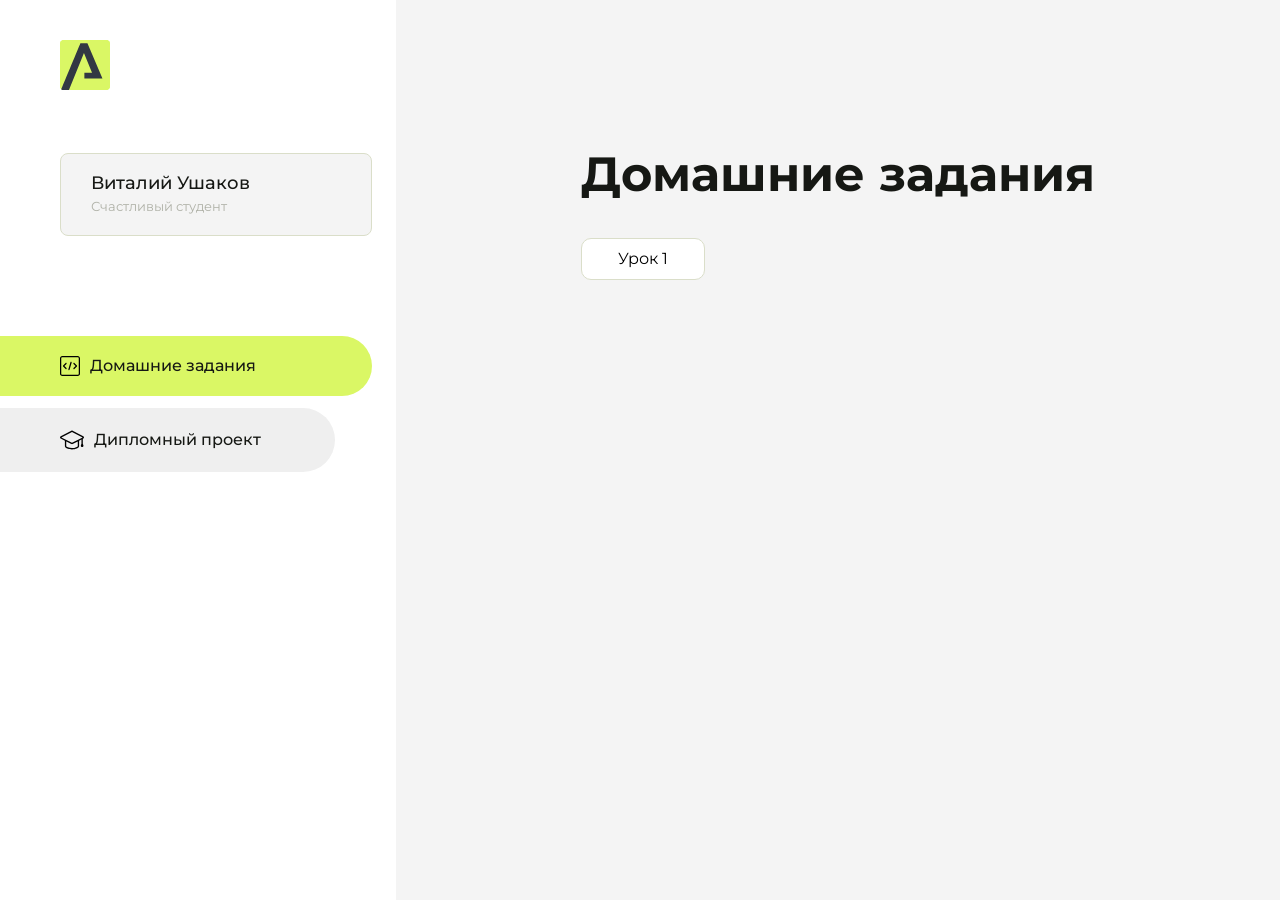
==== index.html @ bf3ef615 "Add files via upload" ====
<!DOCTYPE html>
<html lang="en">
<head>
    <meta charset="UTF-8">
    <meta name="viewport" content="width=device-width, initial-scale=1.0">
    <title>Домашняя работа</title>
    <link rel="shortcut icon" href="src/logo.ico" type="image/x-icon">
    <link rel="preconnect" href="https://fonts.googleapis.com">
    <link rel="preconnect" href="https://fonts.gstatic.com" crossorigin>
    <link href="https://fonts.googleapis.com/css2?family=Montserrat:wght@400;500;700&family=Rubik:wght@500&display=swap"
          rel="stylesheet">
    <link rel="stylesheet" href="src/style.css">
</head>
<body id="body">
<div class="overlay" id="overlay"></div>
<div class="layout">
    <div class="burger" id="burger">
        <svg viewBox="0 0 24 24" fill="none" xmlns="http://www.w3.org/2000/svg">
            <g id="SVGRepo_bgCarrier" stroke-width="0"></g>
            <g id="SVGRepo_tracerCarrier" stroke-linecap="round" stroke-linejoin="round"></g>
            <g id="SVGRepo_iconCarrier">
                <path d="M4 18L20 18" stroke="#DAF765" stroke-width="2" stroke-linecap="round"></path>
                <path d="M4 12L20 12" stroke="#DAF765" stroke-width="2" stroke-linecap="round"></path>
                <path d="M4 6L20 6" stroke="#DAF765" stroke-width="2" stroke-linecap="round"></path>
            </g>
        </svg>
    </div>
    <aside class="sidebar" id="sidebar">
        <div class="sidebar__inner">
            <div class="logo">
                <svg width="50" height="50" viewBox="0 0 50 50" fill="none" xmlns="http://www.w3.org/2000/svg">
                    <g clip-path="url(#clip0_513_74730)">
                        <path d="M46.17 -0.257004H3.83C1.57281 -0.257004 -0.257 1.57281 -0.257 3.83V46.17C-0.257 48.4272 1.57281 50.257 3.83 50.257H46.17C48.4272 50.257 50.257 48.4272 50.257 46.17V3.83C50.257 1.57281 48.4272 -0.257004 46.17 -0.257004Z"
                              fill="#DAF765"/>
                        <path d="M24.375 38.4H42.461L27.441 3.1585H20.4355C20.4355 3.1585 6.7895 35.881 1.1945 49.294C2.015 50.0275 3.0945 50.257 3.6945 50.257H8.8445L23.954 13.07L32.0465 32.8285H24.375V38.4Z"
                              fill="#323843"/>
                    </g>
                    <defs>
                        <clipPath id="clip0_513_74730">
                            <rect width="50" height="50" fill="white"/>
                        </clipPath>
                    </defs>
                </svg>
            </div>
            <div class="sidebar__user">
                <div class="sidebar__name">Виталий Ушаков</div>
                <div class="sidebar__text">Счастливый студент</div>
            </div>
            <div class="sidebar__tabs">
                <div class="sidebar__item">
                    <button class="sidebar__button active" id="tasks">
                        <svg xmlns="http://www.w3.org/2000/svg" width="20" height="20" viewBox="0 0 20 20" fill="none">
                            <g clip-path="url(#clip0_704_74543)">
                                <path d="M17.7083 20H2.29167C1.0275 20 0 18.9725 0 17.7083V2.29167C0 1.0275 1.0275 0 2.29167 0H17.7083C18.9725 0 20 1.0275 20 2.29167V17.7083C20 18.9725 18.9725 20 17.7083 20ZM2.29167 1.25C1.7175 1.25 1.25 1.7175 1.25 2.29167V17.7083C1.25 18.2825 1.7175 18.75 2.29167 18.75H17.7083C18.2825 18.75 18.75 18.2825 18.75 17.7083V2.29167C18.75 1.7175 18.2825 1.25 17.7083 1.25H2.29167Z"
                                      fill="black"/>
                                <path d="M6.04167 13.125C5.88167 13.125 5.72167 13.0642 5.6 12.9417L3.1 10.4417C2.85583 10.1975 2.85583 9.80167 3.1 9.5575L5.6 7.0575C5.84417 6.81333 6.24 6.81333 6.48417 7.0575C6.72833 7.30167 6.72833 7.6975 6.48417 7.94167L4.42583 10L6.48417 12.0583C6.72833 12.3025 6.72833 12.6983 6.48417 12.9425C6.36167 13.0642 6.20167 13.125 6.04167 13.125Z"
                                      fill="black"/>
                                <path d="M8.95833 14.1667C8.9 14.1667 8.84 14.1583 8.78167 14.1417C8.45083 14.0442 8.26083 13.6967 8.35833 13.3658L10.4417 6.28251C10.5392 5.95084 10.8892 5.76417 11.2175 5.85917C11.5483 5.95667 11.7383 6.30417 11.6408 6.63501L9.5575 13.7183C9.47833 13.9908 9.22833 14.1667 8.95833 14.1667Z"
                                      fill="black"/>
                                <path d="M13.9583 13.125C13.7983 13.125 13.6383 13.0642 13.5167 12.9417C13.2725 12.6975 13.2725 12.3017 13.5167 12.0575L15.575 9.99916L13.5167 7.94083C13.2725 7.69666 13.2725 7.30083 13.5167 7.05666C13.7608 6.81249 14.1567 6.81249 14.4008 7.05666L16.9008 9.55666C17.145 9.80083 17.145 10.1967 16.9008 10.4408L14.4008 12.9408C14.2783 13.0642 14.1183 13.125 13.9583 13.125Z"
                                      fill="black"/>
                            </g>
                            <defs>
                                <clipPath id="clip0_704_74543">
                                    <rect width="20" height="20" fill="white"/>
                                </clipPath>
                            </defs>
                        </svg>
                        <span>Домашние задания</span></button>
                </div>
                <div class="sidebar__item">
                    <button class="sidebar__button" id="diplom">
                        <svg xmlns="http://www.w3.org/2000/svg" width="24" height="24" viewBox="0 0 24 24" fill="none">
                            <g clip-path="url(#clip0_704_74553)">
                                <path d="M23.2628 10.5971C23.7176 10.365 24 9.90375 24 9.39337C24 8.883 23.7176 8.42175 23.2628 8.18962L12.6135 2.75362C12.2291 2.55824 11.7705 2.55787 11.3854 2.75399L0.736875 8.19C0.282375 8.42175 0 8.883 0 9.39337C0 9.90375 0.282375 10.365 0.736875 10.5971L4.89038 12.7177V18.2074C4.89038 19.8154 8.412 21.393 12 21.393C15.5884 21.393 19.1096 19.815 19.1096 18.2074V12.7174L21.4609 11.517V15.8017L20.901 17.2305C20.7409 17.6389 20.7934 18.0994 21.0405 18.4616C21.2876 18.8246 21.6979 19.041 22.1366 19.041C22.5754 19.041 22.9852 18.8246 23.2324 18.462C23.4795 18.099 23.532 17.6385 23.3719 17.2301L22.8124 15.8021V10.827L23.2628 10.5971ZM17.7623 18.1721C17.6198 18.6375 15.3491 20.0419 12 20.0419C8.65088 20.0419 6.38025 18.6375 6.2415 18.2074V12.3037L6.23887 12.3019C6.23812 12.057 6.1065 11.8207 5.87325 11.7019L1.3515 9.39337L12 3.95737L22.6489 9.39337L12 14.8294L5.87325 11.7019C5.54063 11.5331 4.6695 11.6674 4.5 12C4.33012 12.3322 4.55813 12.5479 4.89038 12.7177L11.3857 16.0331C11.5781 16.1314 11.7889 16.1805 12 16.1805C12.2107 16.1805 12.4222 16.1314 12.6146 16.0331L17.7593 13.407L17.7623 18.1721Z"
                                      fill="black"/>
                            </g>
                            <defs>
                                <clipPath id="clip0_704_74553">
                                    <rect width="24" height="24" fill="white"/>
                                </clipPath>
                            </defs>
                        </svg>
                        <span>Дипломный проект</span></button>
                </div>
            </div>
        </div>

    </aside>
    <div class="content">
        <div class="container">
            <div class="content__block" id="tasksBlock">
                <div class="content__title">Домашние задания</div>
                <ul class="content__list">
                    <li class="content__list-item">
                        <a href="lesson1/index.html">Урок 1</a>
                    </li>
                </ul>
            </div>
            <div class="content__block hidden" id="diplomBlock">
                <div class="content__title">Дипломный проект</div>
                <div class="content__list-diplom">
                    <a href="ПАПКА-С-НОМЕРОМ-УРОКА">Ссылка на ДЗ</a>
                </div>
                <div class="content__decor">
                    <div class="content__decor-text">Давай проверим, чему ты научился!</div>
                    <div class="content__decor-img">
                        <img src="src/decor.png" alt="decor">
                    </div>
                </div>
            </div>
        </div>
    </div>
</div>
<script src="src/index.js"></script>
</body>
</html>
---- src/style.css ----
*{padding: 0;margin: 0;border: 0;}
*,*:before,*:after{-webkit-box-sizing: border-box;box-sizing: border-box;}
:focus,:active{outline: none;}
a:focus,a:active{outline: none;}
nav,footer,header,aside{display: block;}
html,body{
    height:100%;width:100%;
    font-size:100%;line-height:1;-ms-text-size-adjust:100%;-moz-text-size-adjust:100%;-webkit-text-size-adjust:100%;}
input,button,textarea{font-family:inherit;}
input::-ms-clear{display: none;}
button{cursor: pointer;}
button::-moz-focus-inner{padding:0;border:0;}
a,a:visited{text-decoration: none;}
a:hover{text-decoration: none;}
ul li{list-style: none;}
img{vertical-align: top;}
h1,h2,h3,h4,h5,h6{font-size:inherit;font-weight: inherit;}
a{color:inherit;}



body {
    font-family: "Montserrat",SansSerif;
    color: black;
}

body.overflow {
    overflow: hidden;
}



.layout {
    display: -webkit-box;
    display: -ms-flexbox;
    display: flex;
    min-height: 100vh;
}

.sidebar {
    padding: 40px 24px 40px 0;
    -ms-flex-negative: 0;
    flex-shrink: 0;
    background-color: white;
}



.content {
    -webkit-box-flex: 1;
    -ms-flex-positive: 1;
    flex-grow: 1;
    background-color: #F4F4F4;
}

.container {
    display: -webkit-box;
    display: -ms-flexbox;
    display: flex;
    -webkit-box-orient: vertical;
    -webkit-box-direction: normal;
    -ms-flex-direction: column;
    flex-direction: column;
    -webkit-box-pack: center;
    -ms-flex-pack: center;
    justify-content: center;
    -webkit-box-align: center;
    -ms-flex-align: center;
    align-items: center;
    padding: 150px 60px 80px 60px;
}


.logo {
    margin-left: 60px;
    margin-bottom: 60px;
}

.sidebar__user {
    background-color: #F4F4F4;
    padding: 20px 30px;
    margin-left: 60px;
    margin-bottom: 100px;
    border-radius: 8px;
    border: 1px solid #DADEC9;
}

.sidebar__name {
    color:#161814;
    font-size: 18px;
    font-weight: 500;
    margin-bottom: 6px;
}

.sidebar__text {
    color: #AFB1A7;
    font-size: 13px;
    font-weight: 400;
    line-height: 130%; /* 16.9px */
}

.sidebar__item {
    width: 372px;
}

.sidebar__button {
    display: -webkit-box;
    display: -ms-flexbox;
    display: flex;
    -webkit-box-align: center;
    -ms-flex-align: center;
    align-items: center;
    gap: 10px;
    padding: 20px 60px;
    margin-bottom: 12px;
    border-radius: 0px 100px 100px 0px;
    -webkit-transition: all .5s;
    -o-transition: all .5s;
    transition: all .5s;
    cursor: pointer;
    width: 90%;
    color:#161814;
    font-size: 16px;
    font-weight: 500;
}

.sidebar__button.active , .sidebar__button:hover {
    width: 100%;
    background-color: #DAF765;
}


.content__title {
    color: #161814;
    font-size: 48px;
    font-weight: 700;
    margin-bottom: 40px;
}

.content__list {
    display: -webkit-box;
    display: -ms-flexbox;
    display: flex;
    -webkit-box-align: center;
    -ms-flex-align: center;
    align-items: center;
    -ms-flex-wrap: wrap;
    flex-wrap: wrap;
    gap: 20px;
}



.content__list-item  {
    cursor: pointer;
    padding: 12px 18px;
    background-color: #fff;
    border-radius: 10px;
    border: 1px solid #DADEC9;
    -webkit-transition: all .3s;
    -o-transition: all .3s;
    transition: all .3s;
}

.content__list-item:hover,.content__list-diplom:hover {
    background-color: #AFB1A7;
}

li a {
    padding: 12px 18px;

}


.content__list-diplom {
    -webkit-transition: all .3s;
    -o-transition: all .3s;
    transition: all .3s;
    display: inline-block;
    padding: 12px 18px;
    background-color: #fff;
    border-radius: 10px;
    border: 1px solid #DADEC9;
}

.content__decor {
    display: -webkit-box;
    display: -ms-flexbox;
    display: flex;
    -webkit-box-align: center;
    -ms-flex-align: center;
    align-items: center;
}

.content__decor-text {
    color:#BEDD44;
    font-size: 36px;
    font-weight: 700;
    line-height: 110%; /* 39.6px */
}

.content__block {
    max-width: 1200px;
}

.content__block.hidden {
    display: none;
}

.content__decor-img img{
    width: 100%;
}

.burger {
    display: none;
    padding: 5px;
    position: fixed;
    top: 3%;
    right: 7%;
    width: 40px;
    height: 40px;
    background-color: #161814;
    border-radius: 50%;
    z-index: 10;
    border: 1px solid #DAF765;
}

@media (max-width: 768px) {
    .burger {
        display: block;
    }

    .sidebar {
        -webkit-transition: all .3s;
        -o-transition: all .3s;
        transition: all .3s;
        -webkit-transform: translateX(-100%);
        -ms-transform: translateX(-100%);
        transform: translateX(-100%);
        position: fixed;
        top: 0;
        left: 0;
        bottom: 0;
        z-index: 5;
    }

    .sidebar.show {
        -webkit-transform: translateX(0%);
        -ms-transform: translateX(0%);
        transform: translateX(0%);
    }

    .overlay {
        opacity: 0;
        pointer-events: none;
        -webkit-transition: all .3s;
        -o-transition: all .3s;
        transition: all .3s;
        position: absolute;
        top: 0;
        right: 0;
        left: 0;
        bottom: 0;
        z-index: 3;
        background-color: #000000e0;
    }

    .overlay.show {
        opacity: 1;
        pointer-events: all;
    }

    .container {
        padding: 40px 20px;
        min-height: 100%;
    }

    .content__decor {
        margin-top: 20px;
        -webkit-box-orient: vertical;
        -webkit-box-direction: normal;
        -ms-flex-direction: column;
        flex-direction: column;
    }
}

@media (max-width: 400px) {
    .sidebar__user {
        margin-left: 0;
    }
}
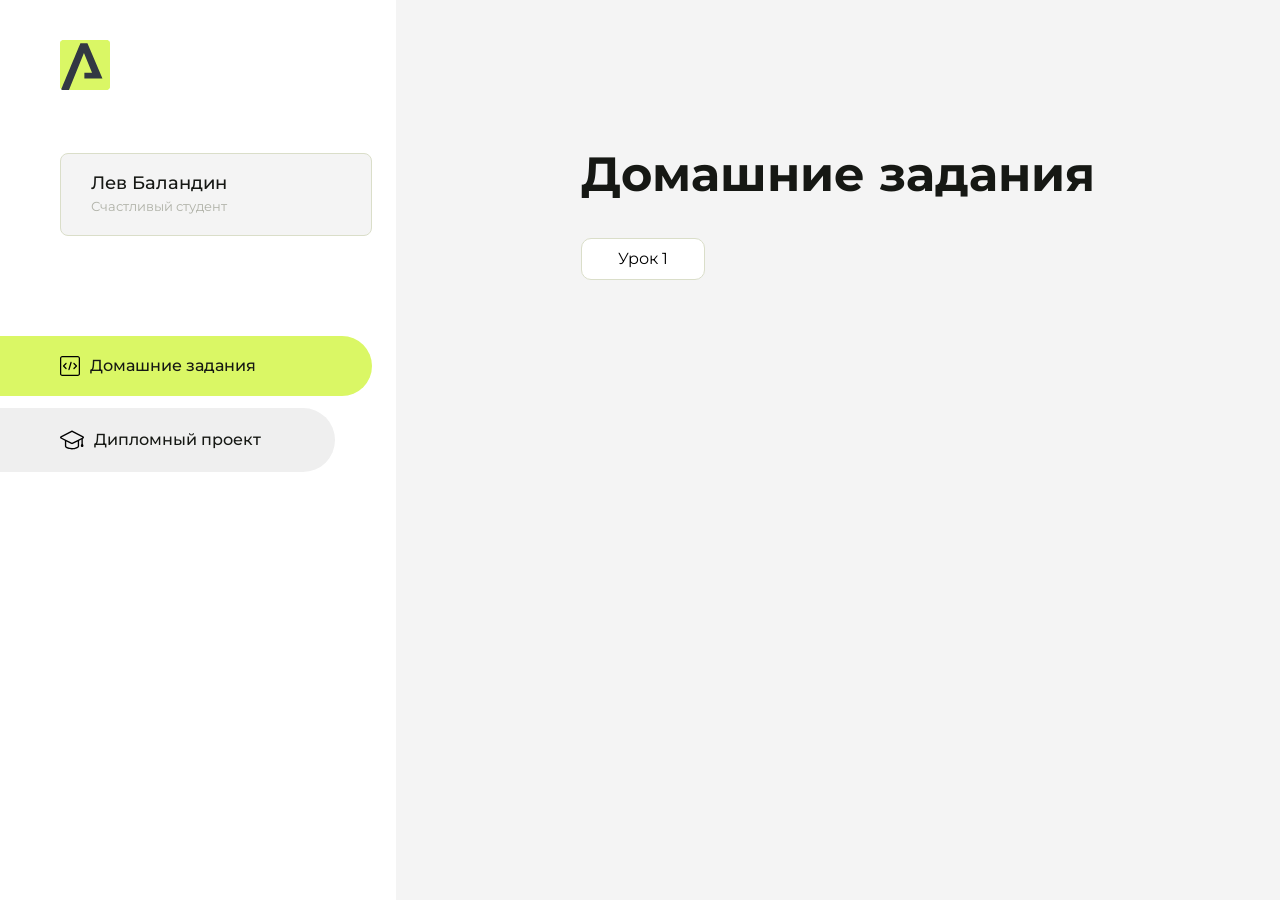
==== commit 998f0c78: "name" ====
--- a/index.html
+++ b/index.html
@@ -43,7 +43,7 @@
                 </svg>
             </div>
             <div class="sidebar__user">
-                <div class="sidebar__name">Виталий Ушаков</div>
+                <div class="sidebar__name">Лев Баландин</div>
                 <div class="sidebar__text">Счастливый студент</div>
             </div>
             <div class="sidebar__tabs">
